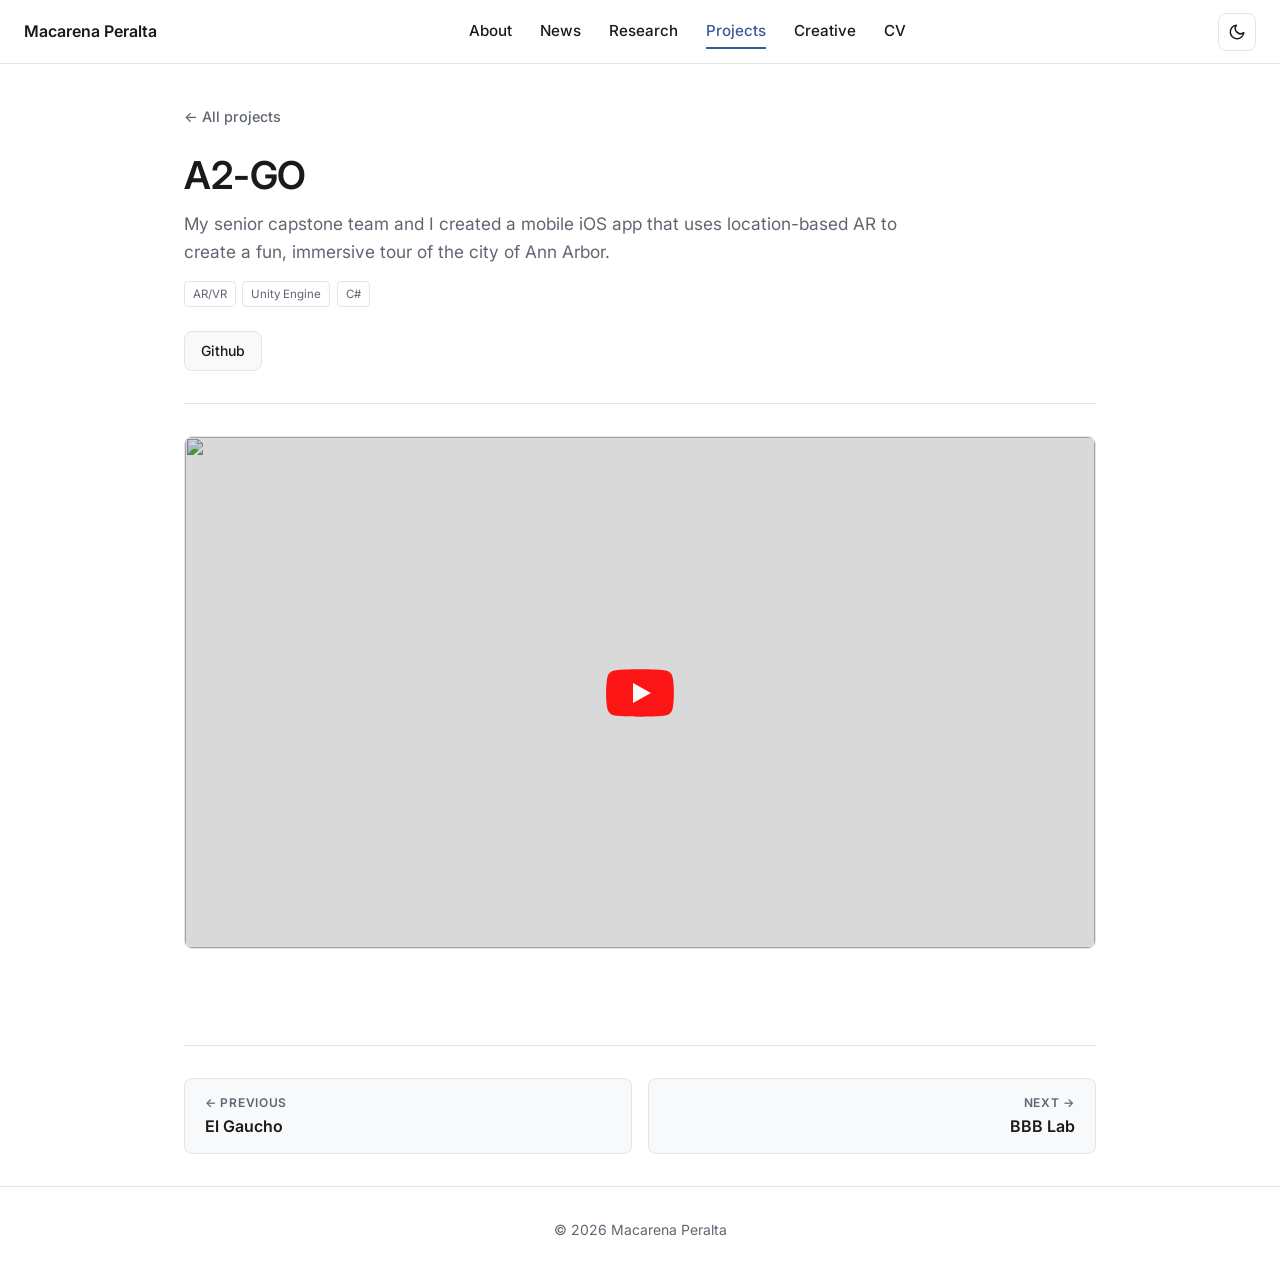
==== a2-go.html @ 871bfba9 "Portfolio site: new layout with light/dark mode Self-contained static site for GitHub Pages: homepag" ====
<!doctype html>
<html lang="en">
<head>
<meta charset="utf-8">
<meta name="viewport" content="width=device-width, initial-scale=1">
<title>A2-GO — Macarena Peralta</title>
<meta name="description" content="My senior capstone team and I created a mobile iOS app that uses location-based AR to create a fun, immersive tour of the city of Ann Arbor.">
<link rel="canonical" href="https://macaperalta.github.io/a2-go.html">
<link rel="icon" href="favicon.svg" type="image/svg+xml">
<meta property="og:type" content="website">
<meta property="og:site_name" content="Macarena Peralta">
<meta property="og:title" content="A2-GO — Macarena Peralta">
<meta property="og:description" content="My senior capstone team and I created a mobile iOS app that uses location-based AR to create a fun, immersive tour of the city of Ann Arbor.">
<meta property="og:url" content="https://macaperalta.github.io/a2-go.html">
<meta property="og:image" content="https://i.ytimg.com/vi/wM_PQc-l8PE/hqdefault.jpg">
<meta name="twitter:card" content="summary_large_image">

<link rel="preconnect" href="https://fonts.googleapis.com">
<link rel="preconnect" href="https://fonts.gstatic.com" crossorigin>
<link href="https://fonts.googleapis.com/css2?family=Inter:wght@400;500;600&display=swap" rel="stylesheet">
<link rel="stylesheet" href="home.css">

<script>
  (function () {
    var saved = null;
    try { saved = localStorage.getItem('theme'); } catch (e) {}
    var theme = saved || (window.matchMedia('(prefers-color-scheme: dark)').matches ? 'dark' : 'light');
    document.documentElement.setAttribute('data-theme', theme);
  })();
</script>
</head>
<body>

<nav class="nav">
  <div class="nav__inner">
    <a class="nav__brand" href="index.html">Macarena Peralta</a>
    <ul class="nav__links">
      <li><a href="index.html#about">About</a></li>
      <li><a href="index.html#news">News</a></li>
      <li><a href="index.html#research">Research</a></li>
      <li><a href="index.html#projects" class="active">Projects</a></li>
      <li><a href="creative.html">Creative</a></li>
      <li><a href="index.html#cv">CV</a></li>
    </ul>
    <button class="theme-toggle" type="button" aria-label="Toggle light and dark mode">
      <svg class="icon-moon" viewBox="0 0 24 24" fill="none" stroke="currentColor" stroke-width="2" stroke-linecap="round" stroke-linejoin="round" aria-hidden="true"><path d="M21 12.8A9 9 0 1 1 11.2 3a7 7 0 0 0 9.8 9.8z"/></svg>
      <svg class="icon-sun" viewBox="0 0 24 24" fill="none" stroke="currentColor" stroke-width="2" stroke-linecap="round" stroke-linejoin="round" aria-hidden="true"><circle cx="12" cy="12" r="4"/><path d="M12 2v2M12 20v2M4.9 4.9l1.4 1.4M17.7 17.7l1.4 1.4M2 12h2M20 12h2M4.9 19.1l1.4-1.4M17.7 6.3l1.4-1.4"/></svg>
    </button>
  </div>
</nav>

<main class="project-page">
  <section class="project-hero">
    <a class="project-back" href="index.html#projects">&larr; All projects</a>
    <h1 class="project-hero__title">A2-GO</h1>
    <p class="project-hero__desc">My senior capstone team and I created a mobile iOS app that uses location-based AR to create a fun, immersive tour of the city of Ann Arbor.</p>
    <ul class="tags">
    <li class="tag">AR/VR</li>
    <li class="tag">Unity Engine</li>
    <li class="tag">C#</li>
    </ul>
  <div class="project-actions">
    <a class="btn" href="https://github.com/Alexis-Camarena/P2_A2GO" target="_blank" rel="noopener">Github</a>
  </div>
  </section>

  <section class="project-body">
  <a class="embed yt" href="https://www.youtube.com/watch?v=wM_PQc-l8PE" data-yt="wM_PQc-l8PE" target="_blank" rel="noopener" aria-label="Play video: A2-GO">
    <img src="https://i.ytimg.com/vi/wM_PQc-l8PE/maxresdefault.jpg" alt="" loading="lazy">
    <span class="yt__play" aria-hidden="true"><svg viewBox="0 0 68 48"><path d="M66.5 7.7a8.5 8.5 0 0 0-6-6C55.2.3 34 .3 34 .3s-21.2 0-26.5 1.4a8.5 8.5 0 0 0-6 6C.1 13 .1 24 .1 24s0 11 1.4 16.3a8.5 8.5 0 0 0 6 6C12.8 47.7 34 47.7 34 47.7s21.2 0 26.5-1.4a8.5 8.5 0 0 0 6-6C67.9 35 67.9 24 67.9 24s0-11-1.4-16.3Z" fill="#f00"/><path d="M27 34V14l18 10-18 10Z" fill="#fff"/></svg></span>
  </a>
  </section>

  <nav class="project-nav" aria-label="More projects">
    <a class="project-nav__prev" href="elgaucho.html"><span>Previous</span>El Gaucho</a>
    <a class="project-nav__next" href="bbb-lab.html"><span>Next</span>BBB Lab</a>
  </nav>
</main>

<footer class="footer">© 2026 Macarena Peralta</footer>

<script>
  document.querySelector('.theme-toggle').addEventListener('click', function () {
    var next = document.documentElement.getAttribute('data-theme') === 'dark' ? 'light' : 'dark';
    document.documentElement.setAttribute('data-theme', next);
    try { localStorage.setItem('theme', next); } catch (e) {}
  });
</script>
<script src="video.js"></script>
</body>
</html>
---- home.css ----
/* =========================================================
   Macarena Peralta — new homepage layout
   Simple, professional single page with light + dark mode.
   (The old pages still use styles.css.)
   ========================================================= */

:root {
  --bg: #ffffff;
  --text: #1a1a1a;
  --muted: #5f6672;
  --accent: #3b5a9a;
  --accent-hover: #2c4677;
  --border: #e5e5e5;
  --card: #f8f9fb;
  --nav-bg: rgba(255, 255, 255, 0.92);
  --on-accent: #ffffff;
  --orange: #cc7a00;          /* amber from the previous site */
  --orange-soft: #fdf3e3;
  --orange-text: #a35f00;     /* darker for small text (AA contrast) */
  --page-width: 1360px;
  color-scheme: light;
}

[data-theme="dark"] {
  --bg: #111214;
  --text: #e6e6e6;
  --muted: #a3a8b1;
  --accent: #92b1f0;
  --accent-hover: #b5cbf6;
  --border: #2c2e33;
  --card: #1a1b1f;
  --nav-bg: rgba(17, 18, 20, 0.92);
  --on-accent: #111214;
  --orange: #f0a23b;
  --orange-soft: #2a2114;
  --orange-text: #f0a23b;
  color-scheme: dark;
}

*, *::before, *::after { box-sizing: border-box; margin: 0; padding: 0; }

html { scroll-behavior: smooth; scroll-padding-top: 80px; }

body {
  font-family: "Inter", -apple-system, BlinkMacSystemFont, "Segoe UI", Roboto, sans-serif;
  background: var(--bg);
  color: var(--text);
  font-size: 16px;
  line-height: 1.6;
  -webkit-font-smoothing: antialiased;
  transition: background-color .3s, color .3s;
}

a { color: var(--accent); text-decoration: none; transition: color .2s; }
a:hover { color: var(--accent-hover); text-decoration: underline; }
img { display: block; max-width: 100%; }
ul { list-style: none; }

/* ---------- Nav ---------- */
.nav {
  position: sticky;
  top: 0;
  z-index: 100;
  height: 64px;
  background: var(--nav-bg);
  backdrop-filter: blur(10px);
  -webkit-backdrop-filter: blur(10px);
  border-bottom: 1px solid var(--border);
}
.nav__inner {
  max-width: var(--page-width);
  height: 100%;
  margin: 0 auto;
  padding: 0 1.5rem;
  display: flex;
  align-items: center;
  justify-content: space-between;
  gap: 1rem;
}
.nav__brand { font-weight: 600; color: var(--text); white-space: nowrap; }
.nav__brand:hover { text-decoration: none; color: var(--accent); }
.nav__links { display: flex; gap: 1.75rem; align-items: center; }
.nav__links a {
  color: var(--text);
  font-weight: 500;
  font-size: .95rem;
  padding: .4rem 0;
  border-bottom: 2px solid transparent;
}
.nav__links a:hover,
.nav__links a.active {
  color: var(--accent);
  text-decoration: none;
  border-bottom-color: var(--accent);
}

.theme-toggle {
  width: 38px;
  height: 38px;
  flex-shrink: 0;
  display: grid;
  place-items: center;
  background: none;
  border: 1px solid var(--border);
  border-radius: 8px;
  color: var(--text);
  cursor: pointer;
  transition: background-color .2s;
}
.theme-toggle:hover { background: var(--card); }
.theme-toggle svg { width: 18px; height: 18px; }
.theme-toggle .icon-sun { display: none; }
[data-theme="dark"] .theme-toggle .icon-sun { display: block; }
[data-theme="dark"] .theme-toggle .icon-moon { display: none; }

/* ---------- Layout ---------- */
.layout {
  max-width: var(--page-width);
  margin: 0 auto;
  padding: 3rem 1.5rem 2rem;
  display: flex;
  align-items: flex-start;
  gap: 4rem;
}

.sidebar {
  width: 260px;
  flex-shrink: 0;
  text-align: center;
  position: sticky;
  top: 96px;
}
.profile-photo {
  width: 160px;
  height: 160px;
  margin: 0 auto 1.25rem;
  border-radius: 50%;
  object-fit: cover;
  object-position: center 25%;
  border: 3px solid var(--border);
}
/* ---------- Avatar: photo <-> Sol de Mayo ---------- */
.avatar {
  --size: 160px;
  --sol-ex: 0px;   /* pupil offset, written by the script */
  --sol-ey: 0px;
  position: relative;
  display: block;
  width: var(--size);
  height: var(--size);
  margin: 0 auto 1.25rem;
  padding: 0;
  font: inherit;
  background: none;
  border: 0;
  border-radius: 50%;
  cursor: pointer;
  -webkit-tap-highlight-color: transparent;
}
.avatar:focus-visible { outline: 2px solid var(--accent); outline-offset: 6px; }
.avatar .profile-photo {
  margin: 0;
  transition: opacity .35s ease, transform .45s ease;
}

/* The sun sits over the photo, a bit larger so the rays reach past it */
.avatar__sun {
  position: absolute;
  top: -24px;
  left: -24px;
  width: calc(var(--size) + 48px);
  height: calc(var(--size) + 48px);
  overflow: visible;
  opacity: 0;
  transform: scale(.55) rotate(-60deg);
  transition: opacity .35s ease, transform .6s cubic-bezier(.3, 1.6, .5, 1);
  pointer-events: none;
}
.avatar:hover .profile-photo,
.avatar:focus-visible .profile-photo,
.avatar.is-sun .profile-photo,
.avatar.is-winking .profile-photo { opacity: 0; transform: scale(.8); }
.avatar:hover .avatar__sun,
.avatar:focus-visible .avatar__sun,
.avatar.is-sun .avatar__sun,
.avatar.is-winking .avatar__sun { opacity: 1; transform: scale(1.04) rotate(-3deg); }

/* Sol de Mayo component (from sol-de-mayo.html) */
.sol-pupil { transform: translate(var(--sol-ex), var(--sol-ey)); }

.sol-mate {
  opacity: 0;
  transform: translate(36px, 90px) rotate(12deg);
  transition: transform .6s cubic-bezier(.3, 1.4, .5, 1), opacity .3s ease;
}
.sol-mate-bob { animation: sol-sip 1.1s ease-in-out infinite; }
@keyframes sol-sip {
  0%, 100% { transform: translate(0, 0); }
  50%      { transform: translate(-2px, -3px); }
}

.sol-sip-mouth { opacity: 0; }
.sol-lid       { opacity: 0; }
.sol.is-winking .sol-mate      { opacity: 1; transform: translate(0, 0) rotate(0deg); }
.sol.is-winking .sol-smile     { opacity: 0; }
.sol.is-winking .sol-sip-mouth { opacity: 1; }
.sol.is-winking .sol-eye       { opacity: 0; }
.sol.is-winking .sol-lid       { opacity: 1; }
.sol-smile, .sol-sip-mouth, .sol-eye, .sol-lid { transition: opacity .18s ease; }

@media (prefers-reduced-motion: reduce) {
  .avatar .profile-photo, .avatar__sun { transition: opacity .3s; transform: none !important; }
  .sol-mate { transition: none; }
  .sol-mate-bob { animation: none; }
}

.nickname { color: var(--orange); white-space: nowrap; }

.sidebar h1 { font-size: 1.5rem; font-weight: 600; line-height: 1.3; margin-bottom: .25rem; }
.tagline { color: var(--muted); margin-bottom: 1.25rem; font-size: .95rem; }

.social-links { display: flex; flex-direction: column; gap: .5rem; }
.social-links a {
  display: flex;
  align-items: center;
  gap: .6rem;
  padding: .5rem 1rem;
  background: var(--card);
  border: 1px solid var(--border);
  border-radius: 8px;
  color: var(--text);
  font-size: .875rem;
  transition: all .2s;
}
.social-links a:hover {
  background: var(--accent);
  border-color: var(--accent);
  color: var(--on-accent);
  text-decoration: none;
}
.social-links svg { width: 1rem; height: 1rem; flex-shrink: 0; }

.main { flex: 1; min-width: 0; }

/* ---------- Sections ---------- */
section { padding: 0 0 3rem; }
section h2 {
  font-size: 1.4rem;
  font-weight: 600;
  margin-bottom: 1.5rem;
  padding-bottom: .5rem;
  border-bottom: 2px solid var(--border);
}
.bio p { margin-bottom: 1rem; }
.bio strong { font-weight: 600; }

/* Education */
.edu { display: grid; gap: 1rem; }
.edu__item {
  padding: 1rem 1.25rem;
  background: var(--card);
  border-left: 3px solid var(--accent);
  border-radius: 8px;
}
.edu__item h3 { font-size: 1rem; font-weight: 600; margin-bottom: .2rem; }
.edu__item p { font-size: .9rem; color: var(--muted); }

/* Projects (thumbnail + text rows) */
.project {
  display: flex;
  gap: 1.5rem;
  padding: 1.25rem;
  margin-bottom: 1rem;
  background: var(--card);
  border: 1px solid var(--border);
  border-radius: 8px;
  color: var(--text);
  transition: border-color .2s, transform .2s;
}
a.project:hover { text-decoration: none; color: var(--text); border-color: var(--accent); transform: translateY(-2px); }
.project__media {
  position: relative;
  width: clamp(200px, 40%, 360px);
  aspect-ratio: 16 / 10;
  flex-shrink: 0;
  overflow: hidden;
  border-radius: 6px;
  background: var(--border);
}
.project__thumb,
.project__media video {
  position: absolute;
  inset: 0;
  width: 100%;
  height: 100%;
  object-fit: cover;
}
/* Hover preview: the clip fades in over the still once it's playing */
.project__media video { opacity: 0; transition: opacity .25s; }
.project__media.is-playing video { opacity: 1; }
.project h3 { font-size: 1.15rem; font-weight: 600; line-height: 1.4; margin-bottom: .35rem; }
a.project:hover h3 { color: var(--accent); }
.project p { font-size: .95rem; color: var(--muted); }

.tags { display: flex; flex-wrap: wrap; gap: .4rem; margin-top: .75rem; }
.tags li {
  font-size: .72rem;
  padding: .15rem .5rem;
  background: var(--bg);
  border: 1px solid var(--border);
  border-radius: 4px;
  color: var(--muted);
}

.subhead {
  font-size: .8rem;
  font-weight: 600;
  letter-spacing: .06em;
  text-transform: uppercase;
  color: var(--muted);
  margin: 2rem 0 1rem;
}
.subhead:first-of-type { margin-top: 0; }

/* Publications */
.pub {
  padding: 1.25rem 1.5rem;
  margin-bottom: 1rem;
  background: var(--card);
  border: 1px solid var(--border);
  border-radius: 8px;
}
.venue {
  display: inline-block;
  margin-bottom: .6rem;
  padding: .2rem .65rem;
  border-radius: 4px;
  background: var(--accent);
  color: var(--on-accent);
  font-size: .72rem;
  font-weight: 600;
  letter-spacing: .03em;
  text-transform: uppercase;
}
.award-badge {
  display: inline-block;
  margin-left: .35rem;
  padding: .2rem .65rem;
  border-radius: 4px;
  border: 1px solid var(--orange);
  background: var(--orange-soft);
  color: var(--orange-text);
  font-size: .72rem;
  font-weight: 600;
}
.pub h3 { font-size: 1.02rem; font-weight: 600; line-height: 1.45; margin-bottom: .4rem; }
.pub__authors { font-size: .88rem; color: var(--muted); margin-bottom: .2rem; }
.pub__authors strong { color: var(--text); }
.pub__where { font-size: .85rem; color: var(--muted); font-style: italic; }
.pub__links { margin-top: .85rem; display: flex; gap: .6rem; flex-wrap: wrap; }
.pub__links a {
  font-size: .8rem;
  padding: .4rem .75rem;
  background: var(--bg);
  border: 1px solid var(--border);
  border-radius: 4px;
  color: var(--text);
  transition: all .2s;
}
.pub__links a:hover { background: var(--accent); border-color: var(--accent); color: var(--on-accent); text-decoration: none; }

/* News (dated list) */
.news li {
  display: flex;
  gap: 1.25rem;
  padding: .9rem 0;
  border-bottom: 1px solid var(--border);
  font-size: .95rem;
}
.news li:last-child { border-bottom: none; }
.news__date { width: 80px; flex-shrink: 0; font-size: .875rem; font-weight: 500; color: var(--orange-text); padding-top: .1rem; }
.news strong { font-weight: 600; }

/* CV embed */
.cv-embed {
  display: block;
  width: 100%;
  height: 80vh;
  min-height: 500px;
  border: 1px solid var(--border);
  border-radius: 8px;
  background: var(--card);
}
.cv-link { margin-top: .75rem; font-size: .9rem; }

/* ---------- Creative page ---------- */
.page { max-width: var(--page-width); margin: 0 auto; padding: 3rem 1.5rem 1rem; }
.page__head { max-width: 720px; margin-bottom: 3rem; }
.page__head h1 { font-size: 2rem; font-weight: 600; margin-bottom: .5rem; }
.page__head p { color: var(--muted); font-size: 1.05rem; }
.section-intro { color: var(--muted); max-width: 720px; margin-bottom: 1.75rem; }
.page .subhead { margin-top: 2.5rem; }
.page .section-intro + .subhead { margin-top: 0; }

.masonry { columns: 3 260px; column-gap: 1rem; }
.masonry figure { break-inside: avoid; margin: 0 0 1rem; }
.masonry img,
.masonry video {
  display: block;
  width: 100%;
  height: auto;
  border-radius: 6px;
  background: var(--card);
}

.viewer {
  aspect-ratio: 16 / 9;
  border: 1px solid var(--border);
  border-radius: 8px;
  overflow: hidden;
  background: #1a1b1f;
}
.viewer iframe { display: block; width: 100%; height: 100%; border: 0; }
.viewer__caption { margin: .6rem 0 1.75rem; font-weight: 500; }

.model-grid {
  display: grid;
  grid-template-columns: repeat(auto-fill, minmax(150px, 1fr));
  gap: .75rem;
}
.model-card {
  display: block;
  padding: 0;
  overflow: hidden;
  text-align: left;
  font: inherit;
  color: var(--text);
  background: var(--card);
  border: 1px solid var(--border);
  border-radius: 8px;
  cursor: pointer;
  transition: border-color .2s, transform .2s;
}
.model-card:hover { border-color: var(--accent); transform: translateY(-2px); }
.model-card.is-active { border-color: var(--accent); box-shadow: 0 0 0 1px var(--accent); }
.model-card img { display: block; width: 100%; aspect-ratio: 4 / 3; object-fit: cover; background: var(--border); }
.model-card span { display: block; padding: .45rem .65rem; font-size: .82rem; white-space: nowrap; overflow: hidden; text-overflow: ellipsis; }
.model-grid__fallback { margin-top: 1rem; color: var(--muted); }

/* Footer */
.footer {
  max-width: var(--page-width);
  margin: 1rem auto 0;
  padding: 2rem 1.5rem;
  border-top: 1px solid var(--border);
  text-align: center;
  color: var(--muted);
  font-size: .875rem;
}

/* ---------- Responsive ---------- */
@media (max-width: 860px) {
  .layout { flex-direction: column; gap: 2rem; padding: 2rem 1rem; }
  .sidebar {
    width: 100%;
    position: static;
    padding-bottom: 2rem;
    border-bottom: 1px solid var(--border);
  }
  .social-links { flex-direction: row; flex-wrap: wrap; justify-content: center; }
  .nav__brand { display: none; }
  .nav__inner { padding: 0 1rem; }
}

@media (max-width: 600px) {
  .nav__links { gap: 1rem; }
  .nav__links a { font-size: .85rem; }
  .project { flex-direction: column; }
  .project__media { width: 100%; }
  .news li { flex-direction: column; gap: .25rem; }
  .news__date { width: auto; }
  .cv-embed { height: 70vh; min-height: 420px; }
  .page { padding: 2rem 1rem 1rem; }
  .masonry { columns: 2 140px; column-gap: .6rem; }
  .masonry figure { margin-bottom: .6rem; }
  .viewer { aspect-ratio: 4 / 3; }
  .model-grid { grid-template-columns: repeat(auto-fill, minmax(120px, 1fr)); }
  .social-links a { padding: .4rem .75rem; font-size: .8rem; }
}

/* Publications with a preview on the right (full papers only) */
.pub--media { display: flex; align-items: flex-start; gap: 1.5rem; }
.pub__body { flex: 1; min-width: 0; }
.pub__media { width: clamp(200px, 34%, 320px); }
@media (max-width: 600px) {
  .pub--media { flex-direction: column; }
  .pub__media { order: -1; width: 100%; }
}

/* In-review papers get an orange venue label (like the reference site) */
.venue.in-review { background: var(--orange-text); color: var(--on-accent); }
.pub__abstract { font-size: .88rem; color: var(--muted); line-height: 1.5; margin-top: .3rem; }

/* =========================================================
   Project detail pages
   ========================================================= */
.project-page {
  max-width: 960px;
  margin: 0 auto;
  padding: 2.5rem 1.5rem 1rem;
}
.project-back {
  display: inline-block;
  margin-bottom: 1.5rem;
  font-size: .9rem;
  font-weight: 500;
  color: var(--muted);
}
.project-back:hover { color: var(--accent); text-decoration: none; }

.project-hero { padding-bottom: 2rem; border-bottom: 1px solid var(--border); }
.project-hero__title {
  font-size: clamp(1.75rem, 3.5vw, 2.4rem);
  font-weight: 600;
  line-height: 1.2;
  letter-spacing: -.01em;
  margin-bottom: .75rem;
}
.project-hero__desc { max-width: 760px; font-size: 1.08rem; color: var(--muted); }
.project-hero .tags { margin-top: 1rem; }

.project-actions { display: flex; flex-wrap: wrap; gap: .6rem; margin-top: 1.5rem; }
.project-actions .btn {
  padding: .5rem 1rem;
  font-size: .875rem;
  font-weight: 500;
  color: var(--text);
  background: var(--card);
  border: 1px solid var(--border);
  border-radius: 8px;
  transition: all .2s;
}
.project-actions .btn:hover {
  background: var(--accent);
  border-color: var(--accent);
  color: var(--on-accent);
  text-decoration: none;
}

.project-body {
  display: flex;
  flex-direction: column;
  align-items: center;
  gap: 1.5rem;
  padding-top: 2rem;
}
.project-body p { width: 100%; max-width: 760px; align-self: flex-start; }
.project-body img,
.project-body video {
  display: block;
  width: min(100%, calc(var(--w, 960) * 1px));
  height: auto;
  border: 1px solid var(--border);
  border-radius: 8px;
  background: var(--card);
}
.embed {
  width: 100%;
  aspect-ratio: 16 / 9;
  overflow: hidden;
  border: 1px solid var(--border);
  border-radius: 8px;
  background: var(--card);
}
.embed iframe { display: block; width: 100%; height: 100%; border: 0; }

.project-nav {
  display: grid;
  grid-template-columns: 1fr 1fr;
  gap: 1rem;
  margin-top: 3rem;
  padding-top: 2rem;
  border-top: 1px solid var(--border);
}
.project-nav a {
  display: block;
  padding: 1rem 1.25rem;
  font-weight: 600;
  line-height: 1.4;
  color: var(--text);
  background: var(--card);
  border: 1px solid var(--border);
  border-radius: 8px;
  transition: border-color .2s, transform .2s;
}
.project-nav a:hover { border-color: var(--accent); color: var(--accent); text-decoration: none; transform: translateY(-2px); }
.project-nav span {
  display: block;
  margin-bottom: .2rem;
  font-size: .75rem;
  font-weight: 600;
  letter-spacing: .06em;
  text-transform: uppercase;
  color: var(--muted);
}
.project-nav__prev span::before { content: "← "; }
.project-nav__next { text-align: right; }
.project-nav__next span::after { content: " →"; }

@media (max-width: 600px) {
  .project-page { padding: 1.5rem 1rem 1rem; }
  .project-nav { grid-template-columns: 1fr; }
}

/* YouTube thumbnail -> player (see video.js) */
.yt { position: relative; display: block; cursor: pointer; }
.yt img { width: 100% !important; height: 100% !important; object-fit: cover; border: 0 !important; border-radius: 0 !important; }
.yt__play {
  position: absolute;
  inset: 0;
  display: grid;
  place-items: center;
  background: rgba(0, 0, 0, .15);
  transition: background .2s;
}
.yt__play svg { width: 68px; height: 48px; opacity: .9; transition: opacity .2s, transform .2s; }
.yt:hover .yt__play { background: rgba(0, 0, 0, .05); }
.yt:hover .yt__play svg { opacity: 1; transform: scale(1.06); }

/* Many project images are transparent PNGs with dark text, so they always sit
   on a light "paper" background, even in dark mode, to stay readable. */
.project-body img { background: #ffffff; }
[data-theme="dark"] .project-body img { border-color: #3a3c42; }
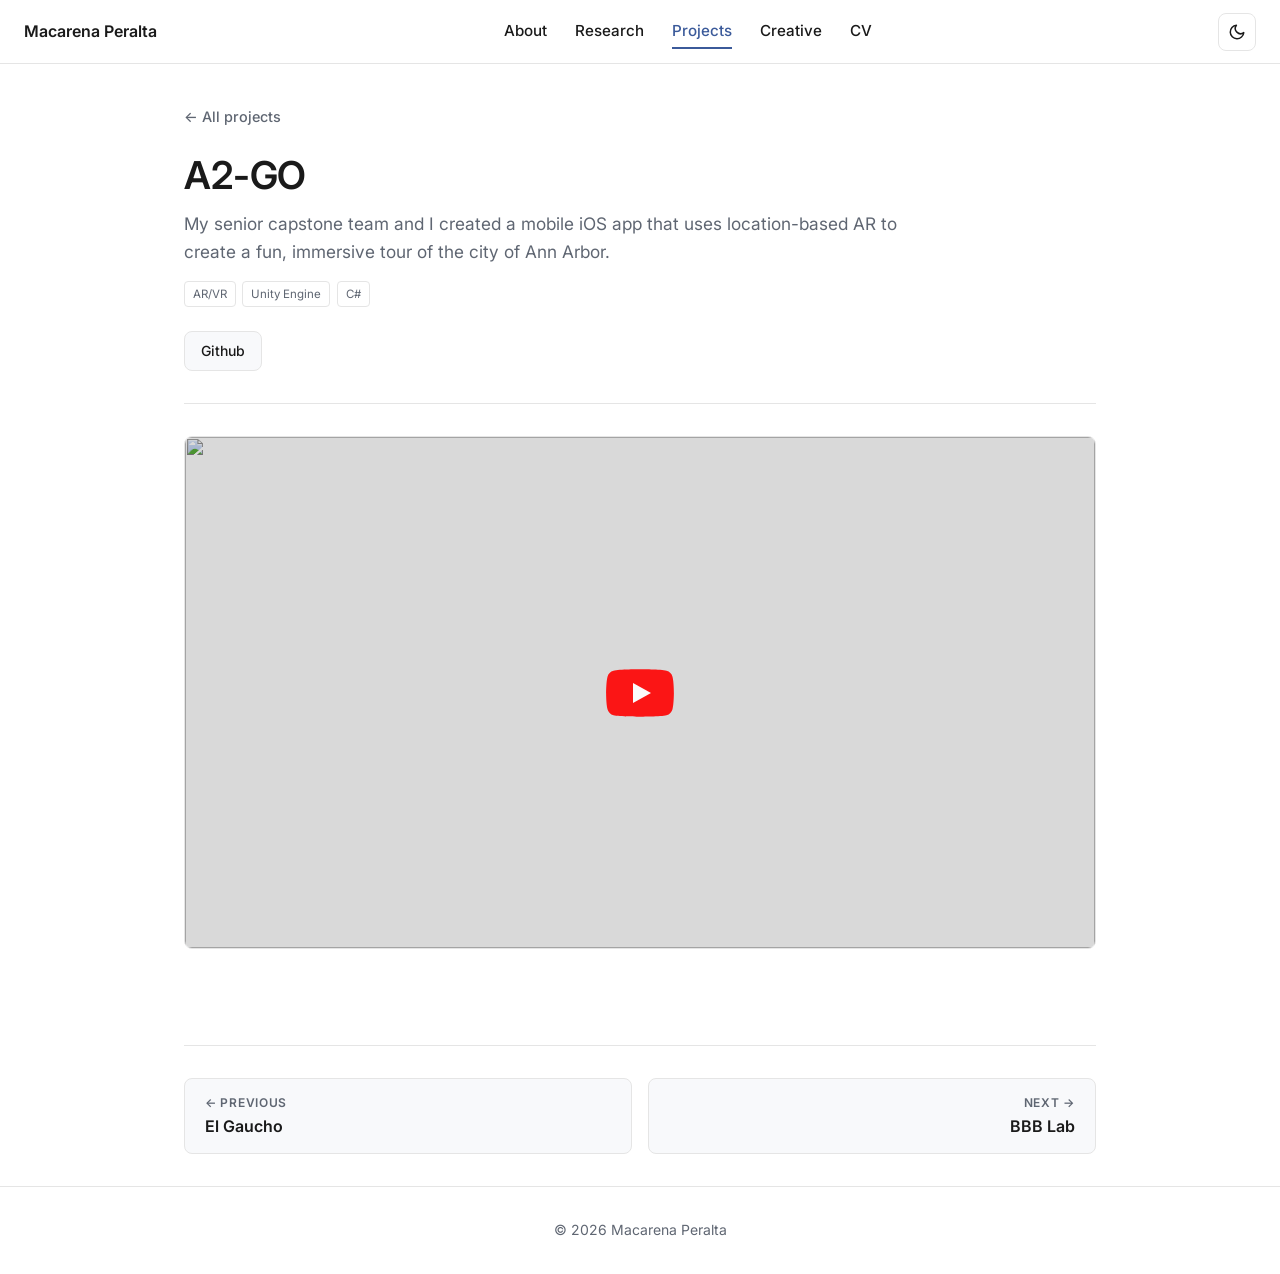
==== commit ac68efc4: "Collapsible side panel with News moved into it Co-Authored-By: Claude Opus 5.5 <noreply@anthropic.co" ====
--- a/a2-go.html
+++ b/a2-go.html
@@ -36,7 +36,6 @@
     <a class="nav__brand" href="index.html">Macarena Peralta</a>
     <ul class="nav__links">
       <li><a href="index.html#about">About</a></li>
-      <li><a href="index.html#news">News</a></li>
       <li><a href="index.html#research">Research</a></li>
       <li><a href="index.html#projects" class="active">Projects</a></li>
       <li><a href="creative.html">Creative</a></li>
--- a/home.css
+++ b/home.css
@@ -120,16 +120,78 @@
   padding: 3rem 1.5rem 2rem;
   display: flex;
   align-items: flex-start;
-  gap: 4rem;
-}
-
+}
+
+/* ---------- Collapsible side panel ---------- */
 .sidebar {
-  width: 260px;
+  --panel: 260px;
+  width: var(--panel);
+  margin-right: 4rem;
   flex-shrink: 0;
   text-align: center;
   position: sticky;
-  top: 96px;
-}
+  top: 72px;
+  max-height: calc(100vh - 80px);
+  padding: 24px 0 1.5rem;          /* room for the Sol de Mayo's rays */
+  overflow-x: hidden;
+  overflow-y: auto;
+  scrollbar-width: thin;
+  transition: width .35s ease, margin-right .35s ease, opacity .25s ease, visibility 0s;
+}
+.sidebar__inner { width: var(--panel); }
+html.sidebar-closed .sidebar {
+  width: 0;
+  margin-right: 0;
+  opacity: 0;
+  visibility: hidden;
+  transition: width .35s ease, margin-right .35s ease, opacity .2s ease, visibility 0s .35s;
+}
+html:not(.sidebar-ready) .sidebar { transition: none; }
+@media (prefers-reduced-motion: reduce) { .sidebar { transition: none !important; } }
+
+.nav__left { display: flex; align-items: center; gap: .75rem; min-width: 0; }
+.sidebar-toggle {
+  width: 38px;
+  height: 38px;
+  flex-shrink: 0;
+  display: grid;
+  place-items: center;
+  background: none;
+  border: 1px solid var(--border);
+  border-radius: 8px;
+  color: var(--text);
+  cursor: pointer;
+  transition: background-color .2s, color .2s;
+}
+.sidebar-toggle:hover { background: var(--card); color: var(--accent); }
+.sidebar-toggle svg { width: 18px; height: 18px; }
+html.sidebar-closed .sidebar-toggle { color: var(--muted); }
+
+/* News, inside the panel */
+.sidebar-news {
+  margin-top: 2rem;
+  padding: 1.5rem 0 0;
+  border-top: 1px solid var(--border);
+  text-align: left;
+}
+.sidebar-news h2 {
+  margin: 0 0 .5rem;
+  padding: 0;
+  border: 0;
+  font-size: .8rem;
+  font-weight: 600;
+  letter-spacing: .06em;
+  text-transform: uppercase;
+  color: var(--muted);
+}
+.sidebar .news li {
+  flex-direction: column;
+  gap: .15rem;
+  padding: .7rem 0;
+  font-size: .85rem;
+  line-height: 1.5;
+}
+.sidebar .news__date { width: auto; font-size: .75rem; padding-top: 0; }
 .profile-photo {
   width: 160px;
   height: 160px;
@@ -463,10 +525,15 @@
   .layout { flex-direction: column; gap: 2rem; padding: 2rem 1rem; }
   .sidebar {
     width: 100%;
+    margin-right: 0;
     position: static;
+    max-height: none;
+    overflow: visible;
     padding-bottom: 2rem;
     border-bottom: 1px solid var(--border);
   }
+  .sidebar__inner { width: auto; }
+  html.sidebar-closed .sidebar { display: none; }
   .social-links { flex-direction: row; flex-wrap: wrap; justify-content: center; }
   .nav__brand { display: none; }
   .nav__inner { padding: 0 1rem; }
@@ -631,3 +698,6 @@
    on a light "paper" background, even in dark mode, to stay readable. */
 .project-body img { background: #ffffff; }
 [data-theme="dark"] .project-body img { border-color: #3a3c42; }
+
+.project-body__heading { align-self: stretch; margin-top: 1rem; font-size: 1.4rem; font-weight: 600; }
+.project-body .project-video { width: 100%; background: #000; }
